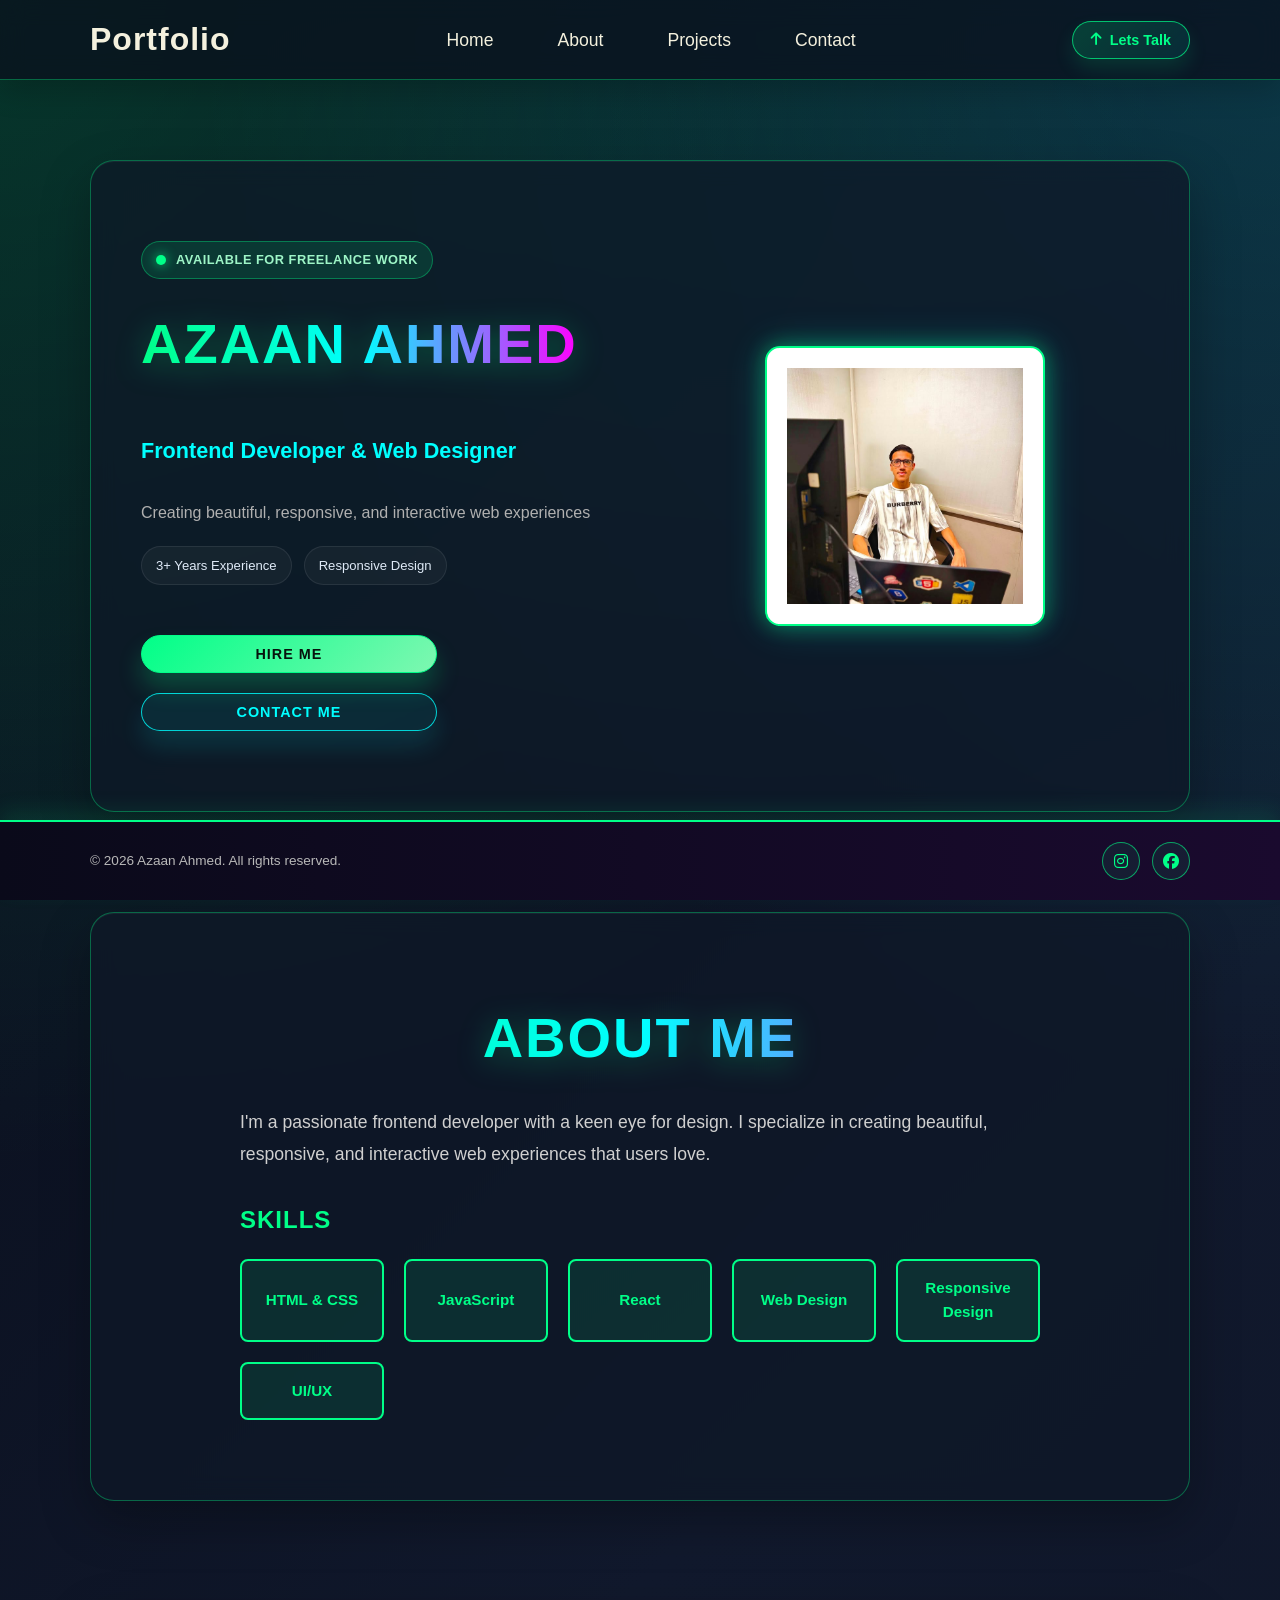
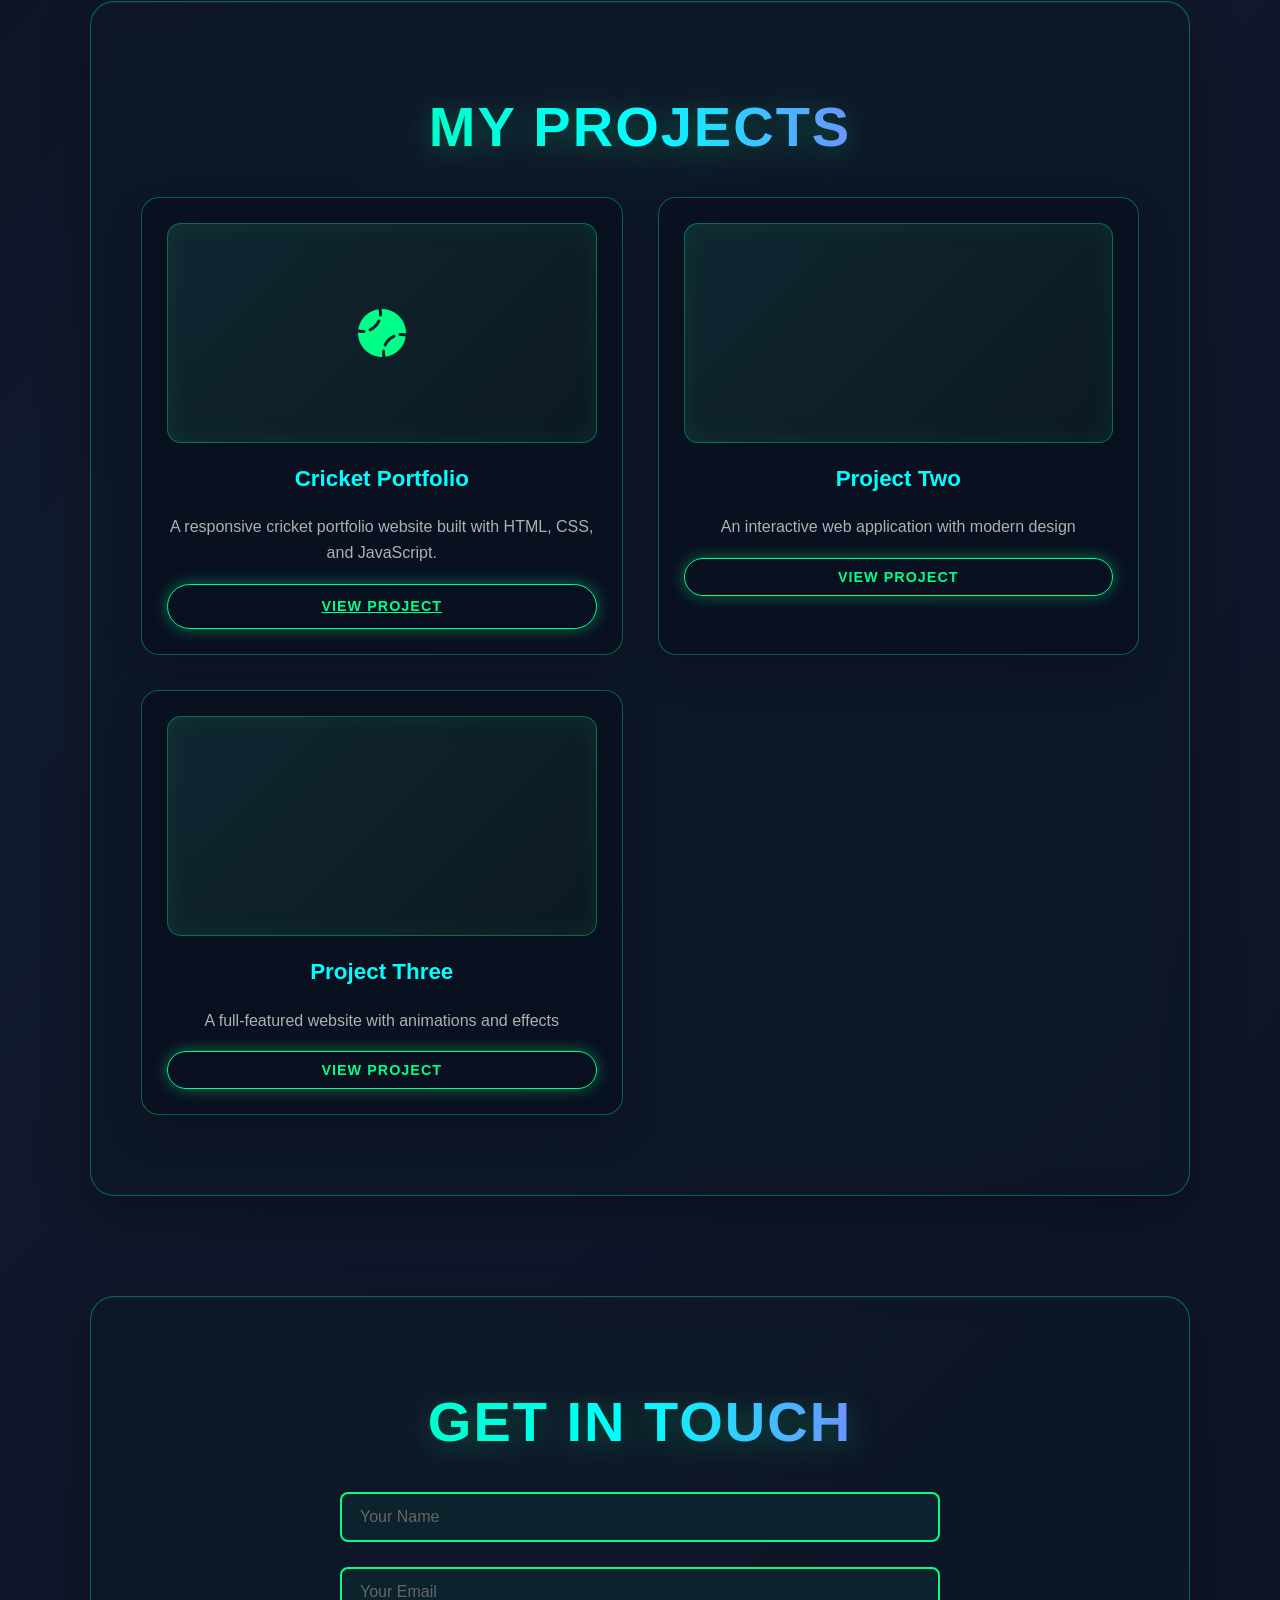
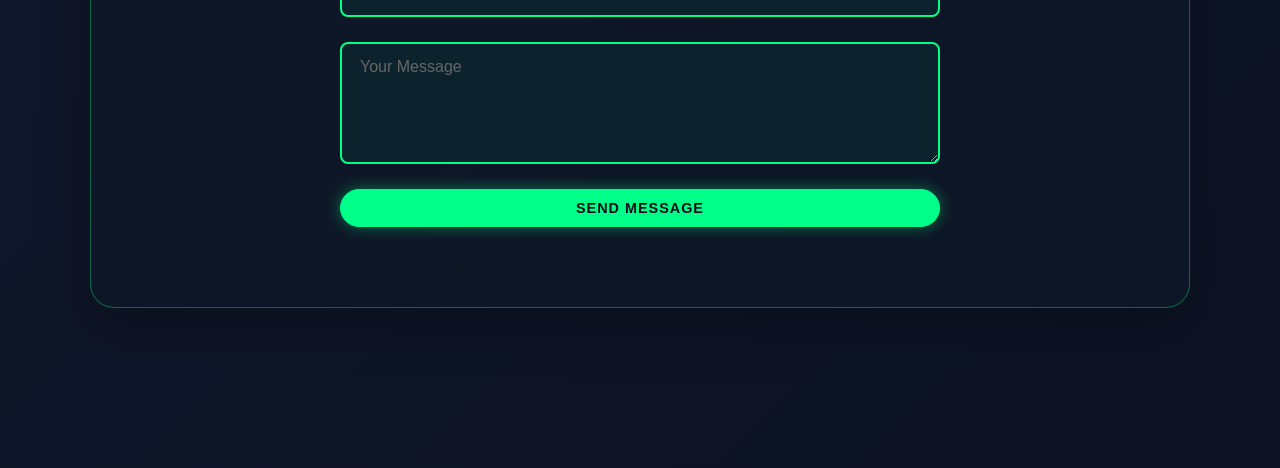
==== index.html @ ff5fb2d2 "first commit" ====
<!DOCTYPE html>
<html lang="en">

<head>
    <meta charset="UTF-8">
    <meta name="viewport" content="width=device-width, initial-scale=1.0">
    <title>Portfolio</title>
    <link rel="stylesheet" href="style.css">
    <link rel="stylesheet" href="https://cdnjs.cloudflare.com/ajax/libs/font-awesome/6.4.0/css/all.min.css">
</head>

<body>
    <!-- Navbar -->
    <nav class="navbar">
        <div class="nav-container">
            <div class="nav-logo">
                <a href="#home">Portfolio</a>
            </div>

            <!-- Hamburger Menu -->
            <div class="hamburger" id="hamburger">
                <span></span>
                <span></span>
                <span></span>
            </div>

            <!-- Navigation Menu -->
            <ul class="nav-menu" id="nav-menu">
                <li class="nav-item">
                    <a href="#home" class="nav-link">Home</a>
                </li>
                <li class="nav-item">
                    <a href="#about" class="nav-link">About</a>
                </li>
                <li class="nav-item">
                    <a href="#projects" class="nav-link">Projects</a>
                </li>
                <li class="nav-item">
                    <a href="#contact" class="nav-link">Contact</a>
                </li>
            </ul>

            <!-- Button -->
            <button class="nav-btn" id="nav-btn"><i class="fas fa-arrow-up"></i> Lets Talk</button>
        </div>
    </nav>

    <!-- Main Content -->
    <main>
        <section id="home">
            <div class="hero-container">
                <div class="hero-content">
                    <div class="hero-badge"><span class="dot"></span> Available for freelance work</div>
                    <h1>Azaan Ahmed</h1>
                    <p class="subtitle">Frontend Developer & Web Designer</p>
                    <p class="description">Creating beautiful, responsive, and interactive web experiences</p>
                    <div class="hero-meta">
                        <span>3+ Years Experience</span>
                        <span>Responsive Design</span>
                    </div>
                    <div class="action-buttons">
                        <button class="btn btn-hire">Hire Me</button>
                        <button class="btn btn-contact">Contact Me</button>
                    </div>
                </div>
                <div class="hero-image">
                    <img src="img.jpg" alt="Azaan Ahmed">
                </div>
            </div>
        </section>

        <!-- About Section -->
        <section id="about">
            <h1>About Me</h1>
            <div class="about-container">
                <div class="about-content">
                    <p class="about-text">I'm a passionate frontend developer with a keen eye for design. I specialize
                        in creating beautiful, responsive, and interactive web experiences that users love.</p>
                    <div class="skills">
                        <h3>Skills</h3>
                        <div class="skill-list">
                            <div class="skill-item">HTML & CSS</div>
                            <div class="skill-item">JavaScript</div>
                            <div class="skill-item">React</div>
                            <div class="skill-item">Web Design</div>
                            <div class="skill-item">Responsive Design</div>
                            <div class="skill-item">UI/UX</div>
                        </div>
                    </div>
                </div>
            </div>
        </section>

        <!-- Projects Section -->
        <section id="projects">
            <h1>My Projects</h1>
            <div class="projects-container">
                <div class="project-card">
                    <div class="project-image"><i class="fas fa-baseball-ball"></i></div>
                    <h3>Cricket Portfolio</h3>
                    <p>A responsive cricket portfolio website built with HTML, CSS, and JavaScript.</p>
                    <a class="btn btn-project" href="Cricket%20portfolio/index.html" target="_blank" rel="noopener">View Project</a>
                </div>
                <div class="project-card">
                    <div class="project-image"></div>
                    <h3>Project Two</h3>
                    <p>An interactive web application with modern design</p>
                    <button class="btn btn-project">View Project</button>
                </div>
                <div class="project-card">
                    <div class="project-image"></div>
                    <h3>Project Three</h3>
                    <p>A full-featured website with animations and effects</p>
                    <button class="btn btn-project">View Project</button>
                </div>
            </div>
        </section>

        <!-- Contact Section -->
        <section id="contact">
            <h1>Get In Touch</h1>
            <div class="contact-container">
                <form class="contact-form" action="https://formsubmit.co/ahmedazaan272@gmail.com" method="POST">
                    <input type="hidden" name="_subject" value="New message from your portfolio">
                    <input type="hidden" name="_template" value="table">
                    <input type="hidden" name="_captcha" value="true">
                    <div class="form-group">
                    <input type="text" name="name" placeholder="Your Name" required>
                    </div>
                    <div class="form-group">
                    <input type="email" name="email" placeholder="Your Email" required>
                    </div>
                    <div class="form-group">
                    <textarea name="message" placeholder="Your Message" rows="5" required></textarea>
                    </div>
                    <button type="submit" class="btn btn-submit">Send Message</button>
                </form>
            </div>
        </section>
    </main>

    <!-- Footer -->
    <footer class="footer">
        <div class="footer-container">
            <p class="footer-text">&copy; 2026 Azaan Ahmed. All rights reserved.</p>
            <div class="social-icons">
                <a href="https://www.instagram.com/itx_azaan_10/" target="_blank" class="social-icon" title="Instagram">
                    <i class="fab fa-instagram"></i>

                </a>
                <a href="http://facebook.com/azaan.ahmad.186590" target="_blank" class="social-icon" title="Facebook">
                    <i class="fab fa-facebook"></i>
                </a>
            </div>
        </div>
    </footer>

    <script src="script.js"></script>
</body>

</html>
---- style.css ----
/* ========================
   Reset & General Styles
   ======================== */
* {
    margin: 0;
    padding: 0;
    box-sizing: border-box;
}

body {
    font-family: 'Segoe UI', Tahoma, Geneva, Verdana, sans-serif;
    background:
        radial-gradient(circle at top left, rgba(0, 255, 136, 0.18), transparent 30%),
        radial-gradient(circle at top right, rgba(0, 255, 255, 0.16), transparent 28%),
        linear-gradient(135deg, #070b17 0%, #11192d 45%, #0d1324 100%);
    color: #fff;
    min-height: 100vh;
    overflow-x: hidden;
    line-height: 1.6;
}

img {
    max-width: 100%;
    display: block;
}

a {
    color: inherit;
}

/* ========================
   Navbar Styles
   ======================== */
.navbar {
    background: rgba(10, 14, 28, 0.72);
    backdrop-filter: blur(12px);
    -webkit-backdrop-filter: blur(12px);
    height: 80px;
    display: flex;
    justify-content: center;
    align-items: center;
    font-size: 1.1rem;
    position: sticky;
    top: 0;
    z-index: 999;
    box-shadow: 0 10px 30px rgba(0, 0, 0, 0.2);
    border-bottom: 1px solid rgba(0, 255, 136, 0.35);
}

.nav-container {
    display: flex;
    justify-content: space-between;
    align-items: center;
    width: 100%;
    max-width: 1200px;
    padding: 0 50px;
}

/* ========================
   Footer Styles
   ======================== */
.footer {
    background: linear-gradient(90deg, #0a0a1a 0%, #1a0a2e 100%);
    border-top: 2px solid #00ff88;
    padding: 20px 0;
    box-shadow: 0 -10px 20px rgba(0, 255, 136, 0.1);
    position: fixed;
    bottom: 0;
    width: 100%;
    left: 0;
    z-index: 100;
}

.footer-container {
    max-width: 1200px;
    margin: 0 auto;
    padding: 0 50px;
    display: flex;
    justify-content: space-between;
    align-items: center;
    flex-wrap: wrap;
    gap: 10px;
}

.footer-text {
    color: #b8b8b8;
    font-size: 0.85rem;
}

.social-icons {
    display: flex;
    gap: 12px;
}

.social-icon {
    display: flex;
    align-items: center;
    justify-content: center;
    width: 38px;
    height: 38px;
    background: rgba(0, 255, 136, 0.08);
    border: 1px solid rgba(0, 255, 136, 0.6);
    border-radius: 50%;
    color: #00ff88;
    text-decoration: none;
    font-size: 1rem;
    transition: all 0.3s ease;
}

.social-icon:hover {
    background: #00ff88;
    color: #0a0a1a;
    transform: translateY(-2px) scale(1.08);
    box-shadow: 0 0 18px rgba(0, 255, 136, 0.55);
}

.nav-logo {
    color: #f4f1de;
    cursor: pointer;
    text-decoration: none;
    font-size: 2rem;
    font-weight: bold;
}

.nav-logo a {
    color: #f4f1de;
    text-decoration: none;
    transition: color 0.3s ease;
    font-weight: 800;
    letter-spacing: 1px;
}

.nav-logo a:hover {
    color: #00ff88;
    text-shadow: 0 0 10px rgba(0, 255, 136, 0.8);
}

/* Navigation Menu */
.nav-menu {
    display: flex;
    list-style: none;
    text-align: center;
    gap: 2rem;
}

.nav-item {
    height: 80px;
    line-height: 80px;
}

.nav-link {
    color: #f4f1de;
    text-decoration: none;
    padding: 0.6rem 1rem;
    transition: all 0.25s ease;
    border-radius: 999px;
    font-weight: 500;
    position: relative;
}

.nav-link:hover {
    background: rgba(0, 255, 136, 0.08);
    color: #00ff88;
    transform: translateY(-2px);
    box-shadow: 0 0 15px rgba(0, 255, 136, 0.25);
}

/* ========================
   Hamburger Menu
   ======================== */
.hamburger {
    display: none;
    flex-direction: column;
    cursor: pointer;
    gap: 6px;
}

.hamburger span {
    width: 25px;
    height: 3px;
    background-color: #f4f1de;
    border-radius: 5px;
    transition: all 0.3s ease;
}

.hamburger.active span:nth-child(1) {
    transform: rotate(45deg) translate(10px, 10px);
}

.hamburger.active span:nth-child(2) {
    opacity: 0;
}

.hamburger.active span:nth-child(3) {
    transform: rotate(-45deg) translate(7px, -7px);
}

/* ========================
   Navbar Button
   ======================== */
.nav-btn {
    background: linear-gradient(135deg, rgba(0,255,136,0.18), rgba(0,255,255,0.08));
    color: #00ff88;
    border: 1px solid rgba(0, 255, 136, 0.7);
    padding: 10px 18px;
    border-radius: 999px;
    cursor: pointer;
    font-weight: 700;
    transition: all 0.3s ease;
    display: flex;
    align-items: center;
    gap: 8px;
    white-space: nowrap;
    font-size: 0.9rem;
    height: fit-content;
    box-shadow: 0 10px 20px rgba(0, 255, 136, 0.12);
}

.nav-btn:hover {
    background: rgba(0, 255, 136, 0.14);
    transform: translateY(-2px);
    box-shadow: 0 0 18px rgba(0, 255, 136, 0.35);
    text-shadow: 0 0 10px rgba(0, 255, 136, 0.8);
}

.nav-btn:active {
    transform: translateY(0);
}

/* ========================
   Responsive Design
   ======================== */

/* Tablet (768px and below) */
@media screen and (max-width: 768px) {
    .nav-container {
        padding: 0 30px;
        position: relative;
    }

    .nav-logo {
        font-size: 1.5rem;
    }

    .hamburger {
        display: flex;
        z-index: 2;
    }

    .nav-btn {
        display: none;
    }

    .nav-menu {
        display: flex;
        flex-direction: column;
        width: 100%;
        position: absolute;
        top: 80px;
        left: 0;
        opacity: 0;
        visibility: hidden;
        pointer-events: none;
        transform: translateY(-15px);
        transition: all 0.3s ease;
        background: linear-gradient(180deg, #0a0a1a 0%, #1a0a2e 100%);
        gap: 0;
        border-bottom: 2px solid #00ff88;
        z-index: 10;
    }

    .nav-menu.active {
        opacity: 1;
        visibility: visible;
        pointer-events: auto;
        transform: translateY(0);
        transition: all 0.3s ease;
    }

    .nav-item {
        width: 100%;
        height: auto;
        line-height: 1.2;
        border-bottom: 1px solid rgba(0, 255, 136, 0.3);
    }

    .nav-link {
        padding: 1rem 2rem;
        display: block;
        width: 100%;
        text-align: left;
    }

    .nav-link:hover {
        background-color: rgba(0, 255, 136, 0.15);
        color: #00ff88;
    }

    .footer {
        position: static;
    }

    .footer-container {
        padding: 0 20px;
        justify-content: center;
        text-align: center;
    }
}

@media screen and (max-width: 480px) {
    .navbar {
        height: 70px;
    }

    .nav-container {
        padding: 0 20px;
    }

    .nav-logo {
        font-size: 1.2rem;
    }

    .nav-logo a {
        font-size: 1.2rem;
    }

    .nav-menu {
        top: 70px;
    }

    .nav-item {
        height: auto;
        line-height: 1.2;
    }

    .nav-link {
        padding: 0.85rem 1.5rem;
        font-size: 0.95rem;
    }

    .hamburger span {
        width: 22px;
        height: 2.5px;
    }
}

/* ========================
   Main Content
   ======================== */
main {
    min-height: calc(100vh - 80px);
    padding: 60px 20px 140px 20px;
    text-align: center;
    display: flex;
    flex-direction: column;
    align-items: center;
    justify-content: flex-start;
    gap: 60px;
}

section {
    padding: 80px 50px;
    background: rgba(15, 24, 40, 0.72);
    border-radius: 24px;
    border: 1px solid rgba(0, 255, 136, 0.35);
    box-shadow: 0 20px 50px rgba(0, 0, 0, 0.28), inset 0 1px 0 rgba(255,255,255,0.05);
    max-width: 1100px;
    width: 100%;
    backdrop-filter: blur(12px);
    -webkit-backdrop-filter: blur(12px);
    animation: slideUp 0.8s ease-out;
    margin: 20px 0;
}

.hero-container {
    display: flex;
    align-items: center;
    gap: 60px;
    width: 100%;
}

.hero-image {
    flex: 1;
    display: flex;
    justify-content: center;
    align-items: center;
    min-height: 350px;
}

.hero-image img {
    width: 100%;
    max-width: 280px;
    height: 280px;
    border-radius: 15px;
    background-color: #FFFFFF;
    padding: 20px;
    box-shadow: 0 0 20px rgba(0, 255, 136, 0.4), 0 0 40px rgba(0, 255, 255, 0.2);
    object-fit: cover;
    border: 2px solid #00ff88;
}

@keyframes slideUp {
    from {
        opacity: 0;
        transform: translateY(30px);
    }
    to {
        opacity: 1;
        transform: translateY(0);
    }
}

@keyframes glow {
    0%, 100% {
        text-shadow: 0 0 10px #00ff88, 0 0 20px #00ff88;
    }
    50% {
        text-shadow: 0 0 20px #00ff88, 0 0 30px #00ffff, 0 0 40px #ff00ff;
    }
}

@keyframes shine {
    0% {
        background-position: -1000px 0;
    }
    100% {
        background-position: 1000px 0;
    }
}

section h1 {
    font-size: 3.5rem;
    background: linear-gradient(90deg, #00ff88 0%, #00ffff 50%, #ff00ff 100%);
    -webkit-background-clip: text;
    -webkit-text-fill-color: transparent;
    background-clip: text;
    margin-bottom: 25px;
    font-weight: 900;
    letter-spacing: 2px;
    animation: slideUp 0.8s ease-out;
    text-transform: uppercase;
    filter: drop-shadow(0 5px 15px rgba(0, 255, 136, 0.3));
    cursor: pointer;
    transition: all 0.3s ease;
    position: relative;
}

section h1:hover {
    transform: scale(1.1) translateY(-5px);
    animation: glow 2s ease-in-out infinite, shine 3s linear infinite;
    filter: drop-shadow(0 15px 35px rgba(0, 255, 136, 0.8));







}

.hero-content {
    display: flex;
    flex-direction: column;
    gap: 20px;
    flex: 1;
    text-align: left;
    align-items: flex-start;
}

.hero-badge {
    display: inline-flex;
    align-items: center;
    gap: 10px;
    padding: 8px 14px;
    border-radius: 999px;
    background: rgba(0, 255, 136, 0.12);
    border: 1px solid rgba(0, 255, 136, 0.35);
    color: #9ef5c7;
    font-size: 0.8rem;
    font-weight: 600;
    letter-spacing: 0.04em;
    text-transform: uppercase;
}

.dot {
    width: 10px;
    height: 10px;
    border-radius: 50%;
    background: #00ff88;
    box-shadow: 0 0 12px rgba(0, 255, 136, 0.9);
}

.subtitle {
    font-size: 1.35rem;
    color: #00ffff;
    font-weight: 600;
    margin: 0;
}

.description {
    font-size: 1rem;
    color: #b0b0b0;
    margin: 10px 0 0 0;
    line-height: 1.7;
    max-width: 560px;
}

.hero-meta {
    display: flex;
    flex-wrap: wrap;
    gap: 12px;
}

.hero-meta span {
    background: rgba(255, 255, 255, 0.04);
    border: 1px solid rgba(255, 255, 255, 0.08);
    border-radius: 999px;
    padding: 8px 14px;
    color: #dfeaf7;
    font-size: 0.82rem;
}

.action-buttons {
    display: flex;
    gap: 20px;
    margin-top: 30px;
    justify-content: flex-start;
    flex-wrap: wrap;
}

.btn {
    padding: 12px 28px;
    font-size: 0.95rem;
    font-weight: 700;
    border: 1px solid;
    border-radius: 999px;
    cursor: pointer;
    transition: all 0.3s ease;
    text-transform: uppercase;
    letter-spacing: 1px;
}

.btn-hire {
    background: linear-gradient(135deg, #00ff88, #7ef7b1);
    color: #07120d;
    border-color: #00ff88;
    box-shadow: 0 15px 25px rgba(0, 255, 136, 0.22);
}

.btn-hire:hover {
    background: transparent;
    color: #00ff88;
    box-shadow: 0 0 28px rgba(0, 255, 136, 0.8);
    transform: translateY(-3px);
}

.btn-contact {
    background: rgba(0, 255, 255, 0.08);
    color: #00ffff;
    border-color: rgba(0, 255, 255, 0.8);
    box-shadow: 0 15px 25px rgba(0, 255, 255, 0.12);
}

.btn-contact:hover {
    background: rgba(0, 255, 255, 0.12);
    color: #00ffff;
    box-shadow: 0 0 30px rgba(0, 255, 255, 0.45);
    transform: translateY(-3px);
}

.btn-project {
    background-color: transparent;
    color: #00ff88;
    border-color: #00ff88;
    box-shadow: 0 0 15px rgba(0, 255, 136, 0.4);
    padding: 8px 20px;
    font-size: 0.85rem;
}

.btn-project:hover {
    background-color: #00ff88;
    color: #0a0a1a;
    box-shadow: 0 0 30px rgba(0, 255, 136, 0.8);
    transform: translateY(-2px);
}

.btn-submit {
    background-color: #00ff88;
    color: #0a0a1a;
    border-color: #00ff88;
    box-shadow: 0 0 15px rgba(0, 255, 136, 0.4);
    width: 100%;
    padding: 12px 24px;
    font-size: 1rem;
}

.btn-submit:hover {
    background-color: transparent;
    color: #00ff88;
    box-shadow: 0 0 30px rgba(0, 255, 136, 0.8);
    transform: translateY(-3px);
}

/* ========================
   About Section
   ======================== */
.about-container {
    max-width: 800px;
    margin: 0 auto;
}

.about-content {
    text-align: left;
}

.about-text {
    font-size: 1.1rem;
    color: #d0d0d0;
    line-height: 1.8;
    margin-bottom: 30px;
}

.skills {
    margin-top: 30px;
}

.skills h3 {
    font-size: 1.5rem;
    color: #00ff88;
    margin-bottom: 20px;
    text-transform: uppercase;
    letter-spacing: 1px;
}

.skill-list {
    display: grid;
    grid-template-columns: repeat(auto-fit, minmax(140px, 1fr));
    gap: 20px;
}

.skill-item {
    background: rgba(0, 255, 136, 0.1);
    border: 2px solid #00ff88;
    padding: 15px 16px;
    border-radius: 8px;
    color: #00ff88;
    font-weight: 600;
    text-align: center;
    transition: all 0.3s ease;
    cursor: pointer;
    font-size: 0.95rem;
    min-height: 50px;
    display: flex;
    align-items: center;
    justify-content: center;
}

.skill-item:hover {
    background: #00ff88;
    color: #0a0a1a;
    transform: translateY(-5px);
    box-shadow: 0 0 20px rgba(0, 255, 136, 0.6);
}

/* ========================
   Projects Section
   ======================== */
.projects-container {
    display: grid;
    grid-template-columns: repeat(auto-fit, minmax(320px, 1fr));
    gap: 35px;
    max-width: 1200px;
    margin: 0 auto;
}

.project-card {
    background: rgba(8, 16, 31, 0.78);
    border: 1px solid rgba(0, 255, 136, 0.34);
    border-radius: 18px;
    padding: 25px;
    transition: all 0.3s ease;
    display: flex;
    flex-direction: column;
    gap: 18px;
    box-shadow: 0 18px 38px rgba(0, 0, 0, 0.18);
}

.project-card:hover {
    transform: translateY(-10px);
    box-shadow: 0 0 30px rgba(0, 255, 136, 0.3);
    border-color: rgba(0, 255, 136, 0.7);
    background: rgba(10, 23, 20, 0.85);
}

.project-image {
    width: 100%;
    height: 220px;
    background: linear-gradient(135deg, rgba(17, 41, 50, 0.95), rgba(12, 25, 35, 1));
    border-radius: 14px;
    border: 1px solid rgba(0, 255, 136, 0.35);
    display: flex;
    align-items: center;
    justify-content: center;
    color: #00ff88;
    font-size: 3rem;
    box-shadow: inset 0 0 25px rgba(0, 255, 136, 0.08);
}

.project-card h3 {
    font-size: 1.4rem;
    color: #00ffff;
    margin: 0;
}

.project-card p {
    color: #b0b0b0;
    line-height: 1.6;
    margin: 0;
}

/* ========================
   Contact Section
   ======================== */
.contact-container {
    max-width: 600px;
    margin: 0 auto;
}

.contact-form {
    display: flex;
    flex-direction: column;
    gap: 25px;
}

.form-group {
    display: flex;
    flex-direction: column;
}

.form-group input,
.form-group textarea {
    padding: 14px 18px;
    background: rgba(0, 255, 136, 0.05);
    border: 2px solid #00ff88;
    border-radius: 8px;
    color: #fff;
    font-family: inherit;
    font-size: 1rem;
    transition: all 0.3s ease;
}

.form-group input::placeholder,
.form-group textarea::placeholder {
    color: #666;
}

.form-group input:focus,
.form-group textarea:focus {
    outline: none;
    background: rgba(0, 255, 136, 0.1);
    box-shadow: 0 0 20px rgba(0, 255, 136, 0.4);
    border-color: #00ffff;
}

/* ========================
   Mobile Responsive
   ======================== */
@media screen and (max-width: 768px) {
    main {
        padding: 60px 15px 80px 15px;
        gap: 50px;
    }

    section {
        padding: 60px 30px;
        margin: 15px 0;
    }

    .hero-container {
        flex-direction: column;
        gap: 30px;
    }

    .hero-content {
        text-align: center;
        align-items: center;
    }

    .action-buttons {
        justify-content: center;
        flex-wrap: wrap;
    }

    section h1 {
        font-size: 2.5rem;
        letter-spacing: 1px;
    }

    .subtitle {
        font-size: 1.2rem;
    }

    .description {
        font-size: 0.95rem;
    }

    .skill-list {
        grid-template-columns: repeat(auto-fit, minmax(120px, 1fr));
        gap: 18px;
    }

    .projects-container {
        grid-template-columns: 1fr;
    }

    .hero-image img {
        max-width: 280px;
    }
}

@media screen and (max-width: 480px) {
    main {
        padding: 50px 12px 60px 12px;
        gap: 40px;
    }

    section {
        padding: 50px 20px;
        margin: 10px 0;
        border-radius: 15px;
    }

    section h1 {
        font-size: 2rem;
        margin-bottom: 20px;
        letter-spacing: 0.5px;
    }

    .subtitle {
        font-size: 1.1rem;
    }

    .description {
        font-size: 0.9rem;
    }

    .btn {
        padding: 10px 18px;
        font-size: 0.8rem;
    }

    .skill-list {
        grid-template-columns: repeat(2, 1fr);
        gap: 15px;
    }

    .project-image {
        height: 180px;
    }

    .hero-image img {
        max-width: 240px;
        height: 240px;
    }

    .about-text {
        font-size: 0.95rem;
    }

    .action-buttons {
        flex-direction: column;
        gap: 15px;
        width: 100%;
    }

    .action-buttons .btn {
        width: 100%;
    }
}

    .btn {
        padding: 10px 25px;
        font-size: 0.9rem;
        width: 100%;
    }
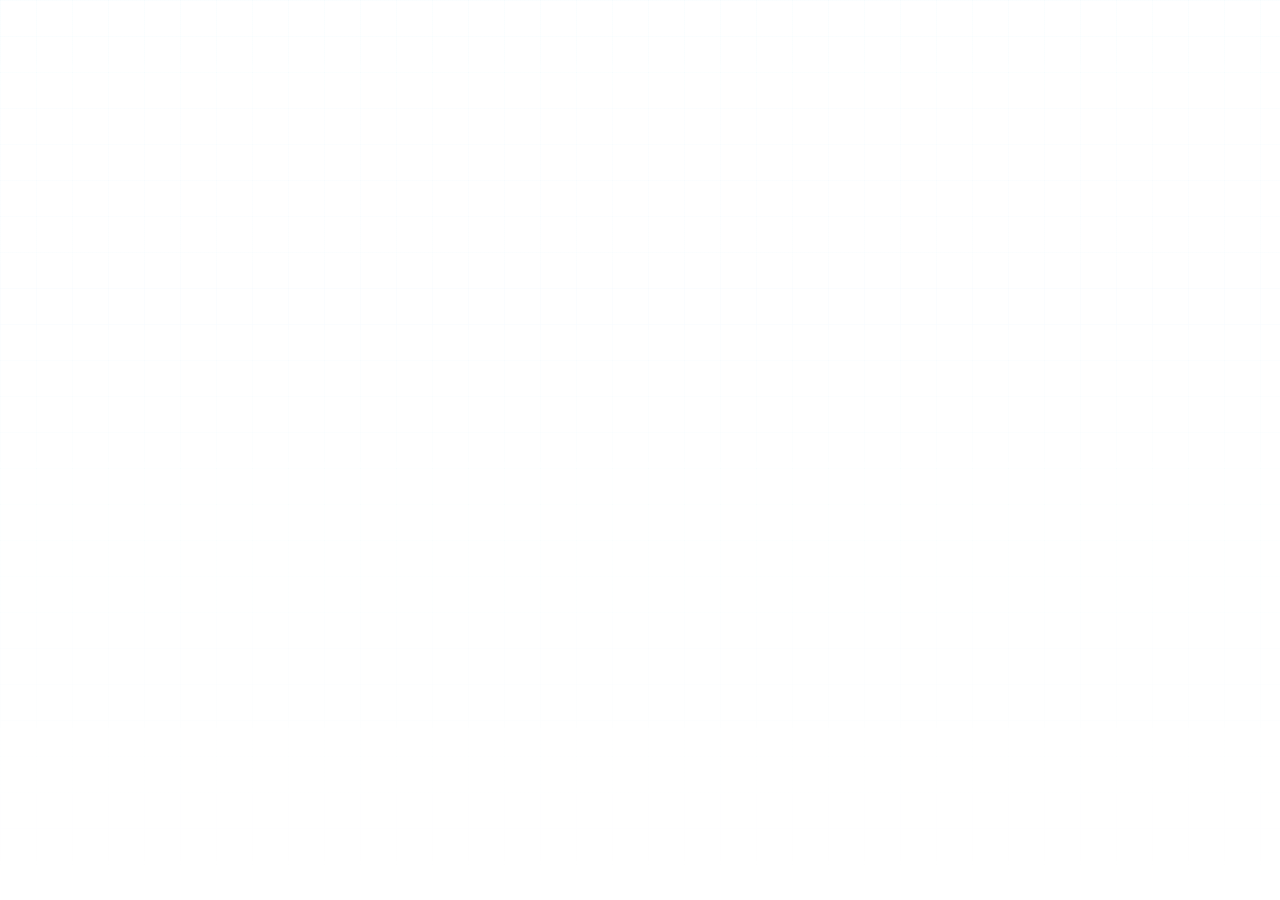
==== commit 2ae63d5c: "Updated portfolio wbsite" ====
--- a/index.html
+++ b/index.html
@@ -4,158 +4,22 @@
 <head>
     <meta charset="UTF-8">
     <meta name="viewport" content="width=device-width, initial-scale=1.0">
-    <title>Portfolio</title>
-    <link rel="stylesheet" href="style.css">
+    <meta name="description" content="Azaan Ahmed is a frontend developer and web designer creating modern, responsive, conversion-focused digital experiences.">
+    <meta name="theme-color" content="#0d1324">
+    <title>Azaan Ahmed | Portfolio</title>
+    <link rel="preconnect" href="https://fonts.googleapis.com">
+    <link rel="preconnect" href="https://fonts.gstatic.com" crossorigin>
+    <link href="https://fonts.googleapis.com/css2?family=Space+Grotesk:wght@400;500;600;700;800&display=swap" rel="stylesheet">
+    <link rel="stylesheet" href="style.css?v=2">
     <link rel="stylesheet" href="https://cdnjs.cloudflare.com/ajax/libs/font-awesome/6.4.0/css/all.min.css">
 </head>
 
 <body>
-    <!-- Navbar -->
-    <nav class="navbar">
-        <div class="nav-container">
-            <div class="nav-logo">
-                <a href="#home">Portfolio</a>
-            </div>
-
-            <!-- Hamburger Menu -->
-            <div class="hamburger" id="hamburger">
-                <span></span>
-                <span></span>
-                <span></span>
-            </div>
-
-            <!-- Navigation Menu -->
-            <ul class="nav-menu" id="nav-menu">
-                <li class="nav-item">
-                    <a href="#home" class="nav-link">Home</a>
-                </li>
-                <li class="nav-item">
-                    <a href="#about" class="nav-link">About</a>
-                </li>
-                <li class="nav-item">
-                    <a href="#projects" class="nav-link">Projects</a>
-                </li>
-                <li class="nav-item">
-                    <a href="#contact" class="nav-link">Contact</a>
-                </li>
-            </ul>
-
-            <!-- Button -->
-            <button class="nav-btn" id="nav-btn"><i class="fas fa-arrow-up"></i> Lets Talk</button>
-        </div>
-    </nav>
-
-    <!-- Main Content -->
-    <main>
-        <section id="home">
-            <div class="hero-container">
-                <div class="hero-content">
-                    <div class="hero-badge"><span class="dot"></span> Available for freelance work</div>
-                    <h1>Azaan Ahmed</h1>
-                    <p class="subtitle">Frontend Developer & Web Designer</p>
-                    <p class="description">Creating beautiful, responsive, and interactive web experiences</p>
-                    <div class="hero-meta">
-                        <span>3+ Years Experience</span>
-                        <span>Responsive Design</span>
-                    </div>
-                    <div class="action-buttons">
-                        <button class="btn btn-hire">Hire Me</button>
-                        <button class="btn btn-contact">Contact Me</button>
-                    </div>
-                </div>
-                <div class="hero-image">
-                    <img src="img.jpg" alt="Azaan Ahmed">
-                </div>
-            </div>
-        </section>
-
-        <!-- About Section -->
-        <section id="about">
-            <h1>About Me</h1>
-            <div class="about-container">
-                <div class="about-content">
-                    <p class="about-text">I'm a passionate frontend developer with a keen eye for design. I specialize
-                        in creating beautiful, responsive, and interactive web experiences that users love.</p>
-                    <div class="skills">
-                        <h3>Skills</h3>
-                        <div class="skill-list">
-                            <div class="skill-item">HTML & CSS</div>
-                            <div class="skill-item">JavaScript</div>
-                            <div class="skill-item">React</div>
-                            <div class="skill-item">Web Design</div>
-                            <div class="skill-item">Responsive Design</div>
-                            <div class="skill-item">UI/UX</div>
-                        </div>
-                    </div>
-                </div>
-            </div>
-        </section>
-
-        <!-- Projects Section -->
-        <section id="projects">
-            <h1>My Projects</h1>
-            <div class="projects-container">
-                <div class="project-card">
-                    <div class="project-image"><i class="fas fa-baseball-ball"></i></div>
-                    <h3>Cricket Portfolio</h3>
-                    <p>A responsive cricket portfolio website built with HTML, CSS, and JavaScript.</p>
-                    <a class="btn btn-project" href="Cricket%20portfolio/index.html" target="_blank" rel="noopener">View Project</a>
-                </div>
-                <div class="project-card">
-                    <div class="project-image"></div>
-                    <h3>Project Two</h3>
-                    <p>An interactive web application with modern design</p>
-                    <button class="btn btn-project">View Project</button>
-                </div>
-                <div class="project-card">
-                    <div class="project-image"></div>
-                    <h3>Project Three</h3>
-                    <p>A full-featured website with animations and effects</p>
-                    <button class="btn btn-project">View Project</button>
-                </div>
-            </div>
-        </section>
-
-        <!-- Contact Section -->
-        <section id="contact">
-            <h1>Get In Touch</h1>
-            <div class="contact-container">
-                <form class="contact-form" action="https://formsubmit.co/ahmedazaan272@gmail.com" method="POST">
-                    <input type="hidden" name="_subject" value="New message from your portfolio">
-                    <input type="hidden" name="_template" value="table">
-                    <input type="hidden" name="_captcha" value="true">
-                    <div class="form-group">
-                    <input type="text" name="name" placeholder="Your Name" required>
-                    </div>
-                    <div class="form-group">
-                    <input type="email" name="email" placeholder="Your Email" required>
-                    </div>
-                    <div class="form-group">
-                    <textarea name="message" placeholder="Your Message" rows="5" required></textarea>
-                    </div>
-                    <button type="submit" class="btn btn-submit">Send Message</button>
-                </form>
-            </div>
-        </section>
-    </main>
-
-    <!-- Footer -->
-    <footer class="footer">
-        <div class="footer-container">
-            <p class="footer-text">&copy; 2026 Azaan Ahmed. All rights reserved.</p>
-            <div class="social-icons">
-                <a href="https://www.instagram.com/itx_azaan_10/" target="_blank" class="social-icon" title="Instagram">
-                    <i class="fab fa-instagram"></i>
-
-                </a>
-                <a href="http://facebook.com/azaan.ahmad.186590" target="_blank" class="social-icon" title="Facebook">
-                    <i class="fab fa-facebook"></i>
-                </a>
-            </div>
-        </div>
-    </footer>
-
-    <script src="script.js"></script>
+    <div id="root"></div>
+    <script crossorigin src="https://unpkg.com/react@18/umd/react.development.js"></script>
+    <script crossorigin src="https://unpkg.com/react-dom@18/umd/react-dom.development.js"></script>
+    <script src="https://unpkg.com/@babel/standalone/babel.min.js"></script>
+    <script type="text/babel" data-presets="react" src="script.js"></script>
 </body>
 
 </html>
--- a/style.css
+++ b/style.css
@@ -1,22 +1,47 @@
-/* ========================
-   Reset & General Styles
-   ======================== */
+:root {
+    --bg-main: #0F172A;
+    --bg-soft: #111c2d;
+    --bg-card: rgba(15, 23, 42, 0.8);
+    --border: rgba(56, 189, 248, 0.28);
+    --text: #F8FAFC;
+    --muted: #94A3B8;
+    --primary: #38BDF8;
+    --secondary: #38BDF8;
+    --accent: #38BDF8;
+    --shadow: rgba(15, 23, 42, 0.32);
+}
+
 * {
     margin: 0;
     padding: 0;
     box-sizing: border-box;
 }
 
+html {
+    scroll-behavior: smooth;
+}
+
 body {
-    font-family: 'Segoe UI', Tahoma, Geneva, Verdana, sans-serif;
+    margin: 0;
+    font-family: 'Space Grotesk', 'Segoe UI', sans-serif;
     background:
-        radial-gradient(circle at top left, rgba(0, 255, 136, 0.18), transparent 30%),
-        radial-gradient(circle at top right, rgba(0, 255, 255, 0.16), transparent 28%),
-        linear-gradient(135deg, #070b17 0%, #11192d 45%, #0d1324 100%);
-    color: #fff;
-    min-height: 100vh;
+        radial-gradient(circle at top left, rgba(56, 189, 248, 0.12), transparent 24%),
+        radial-gradient(circle at top right, rgba(56, 189, 248, 0.08), transparent 22%),
+        linear-gradient(135deg, #0F172A 0%, #111c2d 40%, #0d1727 100%);
+    color: var(--text);
+    line-height: 1.6;
     overflow-x: hidden;
-    line-height: 1.6;
+}
+
+body::before {
+    content: '';
+    position: fixed;
+    inset: 0;
+    background-image: linear-gradient(rgba(56, 189, 248, 0.03) 1px, transparent 1px), linear-gradient(90deg, rgba(56, 189, 248, 0.03) 1px, transparent 1px);
+    background-size: 36px 36px;
+    pointer-events: none;
+    mask-image: linear-gradient(to bottom, rgba(0,0,0,1), rgba(0,0,0,0.15));
+    opacity: 0.7;
 }
 
 img {
@@ -26,863 +51,802 @@
 
 a {
     color: inherit;
-}
-
-/* ========================
-   Navbar Styles
-   ======================== */
+    text-decoration: none;
+}
+
+button,
+input,
+textarea {
+    font: inherit;
+}
+
 .navbar {
-    background: rgba(10, 14, 28, 0.72);
-    backdrop-filter: blur(12px);
-    -webkit-backdrop-filter: blur(12px);
-    height: 80px;
-    display: flex;
-    justify-content: center;
-    align-items: center;
-    font-size: 1.1rem;
     position: sticky;
     top: 0;
-    z-index: 999;
-    box-shadow: 0 10px 30px rgba(0, 0, 0, 0.2);
-    border-bottom: 1px solid rgba(0, 255, 136, 0.35);
+    z-index: 1000;
+    backdrop-filter: blur(18px);
+    background: rgba(15, 23, 42, 0.72);
+    border-bottom: 1px solid rgba(56, 189, 248, 0.18);
 }
 
 .nav-container {
+    max-width: 1180px;
+    margin: 0 auto;
+    padding: 18px 24px;
     display: flex;
     justify-content: space-between;
     align-items: center;
-    width: 100%;
-    max-width: 1200px;
-    padding: 0 50px;
-}
-
-/* ========================
-   Footer Styles
-   ======================== */
-.footer {
-    background: linear-gradient(90deg, #0a0a1a 0%, #1a0a2e 100%);
-    border-top: 2px solid #00ff88;
-    padding: 20px 0;
-    box-shadow: 0 -10px 20px rgba(0, 255, 136, 0.1);
-    position: fixed;
-    bottom: 0;
-    width: 100%;
-    left: 0;
-    z-index: 100;
-}
-
-.footer-container {
-    max-width: 1200px;
-    margin: 0 auto;
-    padding: 0 50px;
-    display: flex;
-    justify-content: space-between;
+    gap: 18px;
+}
+
+.nav-logo {
+    font-size: 1.8rem;
+    font-weight: 800;
+    letter-spacing: 0.08em;
+}
+
+.nav-logo a {
+    color: var(--text);
+    transition: color 0.25s ease;
+}
+
+.nav-logo a:hover {
+    color: var(--primary);
+}
+
+.nav-menu {
+    display: flex;
     align-items: center;
-    flex-wrap: wrap;
-    gap: 10px;
-}
-
-.footer-text {
-    color: #b8b8b8;
-    font-size: 0.85rem;
-}
-
-.social-icons {
-    display: flex;
-    gap: 12px;
-}
-
-.social-icon {
-    display: flex;
-    align-items: center;
-    justify-content: center;
-    width: 38px;
-    height: 38px;
-    background: rgba(0, 255, 136, 0.08);
-    border: 1px solid rgba(0, 255, 136, 0.6);
-    border-radius: 50%;
-    color: #00ff88;
-    text-decoration: none;
-    font-size: 1rem;
-    transition: all 0.3s ease;
-}
-
-.social-icon:hover {
-    background: #00ff88;
-    color: #0a0a1a;
-    transform: translateY(-2px) scale(1.08);
-    box-shadow: 0 0 18px rgba(0, 255, 136, 0.55);
-}
-
-.nav-logo {
-    color: #f4f1de;
+    list-style: none;
+    gap: 26px;
+}
+
+.nav-link {
+    color: var(--muted);
+    font-size: 0.96rem;
+    font-weight: 600;
+    transition: color 0.25s ease;
+}
+
+.nav-link:hover {
+    color: var(--primary);
+}
+
+.nav-btn,
+.btn {
+    border: 1px solid transparent;
+    border-radius: 999px;
     cursor: pointer;
-    text-decoration: none;
-    font-size: 2rem;
-    font-weight: bold;
-}
-
-.nav-logo a {
-    color: #f4f1de;
-    text-decoration: none;
-    transition: color 0.3s ease;
-    font-weight: 800;
-    letter-spacing: 1px;
-}
-
-.nav-logo a:hover {
-    color: #00ff88;
-    text-shadow: 0 0 10px rgba(0, 255, 136, 0.8);
-}
-
-/* Navigation Menu */
-.nav-menu {
-    display: flex;
-    list-style: none;
-    text-align: center;
-    gap: 2rem;
-}
-
-.nav-item {
-    height: 80px;
-    line-height: 80px;
-}
-
-.nav-link {
-    color: #f4f1de;
-    text-decoration: none;
-    padding: 0.6rem 1rem;
-    transition: all 0.25s ease;
-    border-radius: 999px;
-    font-weight: 500;
-    position: relative;
-}
-
-.nav-link:hover {
-    background: rgba(0, 255, 136, 0.08);
-    color: #00ff88;
+    transition: 0.25s ease;
+    font-weight: 700;
+}
+
+.nav-btn {
+    padding: 12px 22px;
+    color: var(--primary);
+    border-color: rgba(56, 189, 248, 0.35);
+    background: rgba(56, 189, 248, 0.08);
+}
+
+.nav-btn:hover,
+.btn:hover {
     transform: translateY(-2px);
-    box-shadow: 0 0 15px rgba(0, 255, 136, 0.25);
-}
-
-/* ========================
-   Hamburger Menu
-   ======================== */
+    box-shadow: 0 10px 25px rgba(56, 189, 248, 0.16);
+}
+
 .hamburger {
     display: none;
+    background: transparent;
+    border: 0;
+    width: 42px;
+    height: 42px;
+    cursor: pointer;
     flex-direction: column;
-    cursor: pointer;
+    justify-content: center;
     gap: 6px;
 }
 
 .hamburger span {
-    width: 25px;
-    height: 3px;
-    background-color: #f4f1de;
-    border-radius: 5px;
-    transition: all 0.3s ease;
-}
-
-.hamburger.active span:nth-child(1) {
-    transform: rotate(45deg) translate(10px, 10px);
-}
-
-.hamburger.active span:nth-child(2) {
-    opacity: 0;
-}
-
-.hamburger.active span:nth-child(3) {
-    transform: rotate(-45deg) translate(7px, -7px);
-}
-
-/* ========================
-   Navbar Button
-   ======================== */
-.nav-btn {
-    background: linear-gradient(135deg, rgba(0,255,136,0.18), rgba(0,255,255,0.08));
-    color: #00ff88;
-    border: 1px solid rgba(0, 255, 136, 0.7);
-    padding: 10px 18px;
+    display: block;
+    width: 24px;
+    height: 2px;
+    background: var(--text);
     border-radius: 999px;
-    cursor: pointer;
-    font-weight: 700;
-    transition: all 0.3s ease;
-    display: flex;
+    transition: 0.3s ease;
+}
+
+.hamburger.active span:nth-child(1) { transform: rotate(45deg) translate(6px, 6px); }
+.hamburger.active span:nth-child(2) { opacity: 0; }
+.hamburger.active span:nth-child(3) { transform: rotate(-45deg) translate(5px, -5px); }
+
+main {
+    max-width: 1180px;
+    margin: 0 auto;
+    padding: 18px 24px 60px;
+}
+
+.content-section,
+.hero-section {
+    position: relative;
+    width: 100%;
+    margin-top: 36px;
+    padding: 52px 28px;
+    border-radius: 26px;
+    border: 1px solid var(--border);
+    background: rgba(12, 17, 28, 0.72);
+    box-shadow: 0 24px 60px rgba(0, 0, 0, 0.22);
+}
+
+.hero-section {
+    padding-top: 40px;
+    overflow: hidden;
+}
+
+.hero-section::after {
+    content: 'AA';
+    position: absolute;
+    right: 4%;
+    bottom: -10%;
+    font-size: clamp(7rem, 18vw, 14rem);
+    font-weight: 800;
+    color: rgba(56, 189, 248, 0.06);
+    line-height: 1;
+    pointer-events: none;
+}
+
+.hero-container {
+    position: relative;
+    z-index: 1;
+    display: grid;
+    grid-template-columns: 1.2fr 0.8fr;
+    gap: 28px;
     align-items: center;
-    gap: 8px;
-    white-space: nowrap;
-    font-size: 0.9rem;
-    height: fit-content;
-    box-shadow: 0 10px 20px rgba(0, 255, 136, 0.12);
-}
-
-.nav-btn:hover {
-    background: rgba(0, 255, 136, 0.14);
-    transform: translateY(-2px);
-    box-shadow: 0 0 18px rgba(0, 255, 136, 0.35);
-    text-shadow: 0 0 10px rgba(0, 255, 136, 0.8);
-}
-
-.nav-btn:active {
-    transform: translateY(0);
-}
-
-/* ========================
-   Responsive Design
-   ======================== */
-
-/* Tablet (768px and below) */
-@media screen and (max-width: 768px) {
-    .nav-container {
-        padding: 0 30px;
-        position: relative;
-    }
-
-    .nav-logo {
-        font-size: 1.5rem;
-    }
-
-    .hamburger {
-        display: flex;
-        z-index: 2;
-    }
-
-    .nav-btn {
-        display: none;
-    }
-
-    .nav-menu {
-        display: flex;
-        flex-direction: column;
-        width: 100%;
-        position: absolute;
-        top: 80px;
-        left: 0;
-        opacity: 0;
-        visibility: hidden;
-        pointer-events: none;
-        transform: translateY(-15px);
-        transition: all 0.3s ease;
-        background: linear-gradient(180deg, #0a0a1a 0%, #1a0a2e 100%);
-        gap: 0;
-        border-bottom: 2px solid #00ff88;
-        z-index: 10;
-    }
-
-    .nav-menu.active {
-        opacity: 1;
-        visibility: visible;
-        pointer-events: auto;
-        transform: translateY(0);
-        transition: all 0.3s ease;
-    }
-
-    .nav-item {
-        width: 100%;
-        height: auto;
-        line-height: 1.2;
-        border-bottom: 1px solid rgba(0, 255, 136, 0.3);
-    }
-
-    .nav-link {
-        padding: 1rem 2rem;
-        display: block;
-        width: 100%;
-        text-align: left;
-    }
-
-    .nav-link:hover {
-        background-color: rgba(0, 255, 136, 0.15);
-        color: #00ff88;
-    }
-
-    .footer {
-        position: static;
-    }
-
-    .footer-container {
-        padding: 0 20px;
-        justify-content: center;
-        text-align: center;
-    }
-}
-
-@media screen and (max-width: 480px) {
-    .navbar {
-        height: 70px;
-    }
-
-    .nav-container {
-        padding: 0 20px;
-    }
-
-    .nav-logo {
-        font-size: 1.2rem;
-    }
-
-    .nav-logo a {
-        font-size: 1.2rem;
-    }
-
-    .nav-menu {
-        top: 70px;
-    }
-
-    .nav-item {
-        height: auto;
-        line-height: 1.2;
-    }
-
-    .nav-link {
-        padding: 0.85rem 1.5rem;
-        font-size: 0.95rem;
-    }
-
-    .hamburger span {
-        width: 22px;
-        height: 2.5px;
-    }
-}
-
-/* ========================
-   Main Content
-   ======================== */
-main {
-    min-height: calc(100vh - 80px);
-    padding: 60px 20px 140px 20px;
-    text-align: center;
-    display: flex;
-    flex-direction: column;
-    align-items: center;
-    justify-content: flex-start;
-    gap: 60px;
-}
-
-section {
-    padding: 80px 50px;
-    background: rgba(15, 24, 40, 0.72);
-    border-radius: 24px;
-    border: 1px solid rgba(0, 255, 136, 0.35);
-    box-shadow: 0 20px 50px rgba(0, 0, 0, 0.28), inset 0 1px 0 rgba(255,255,255,0.05);
-    max-width: 1100px;
-    width: 100%;
-    backdrop-filter: blur(12px);
-    -webkit-backdrop-filter: blur(12px);
-    animation: slideUp 0.8s ease-out;
-    margin: 20px 0;
-}
-
-.hero-container {
-    display: flex;
-    align-items: center;
-    gap: 60px;
-    width: 100%;
-}
-
-.hero-image {
-    flex: 1;
-    display: flex;
-    justify-content: center;
-    align-items: center;
-    min-height: 350px;
-}
-
-.hero-image img {
-    width: 100%;
-    max-width: 280px;
-    height: 280px;
-    border-radius: 15px;
-    background-color: #FFFFFF;
-    padding: 20px;
-    box-shadow: 0 0 20px rgba(0, 255, 136, 0.4), 0 0 40px rgba(0, 255, 255, 0.2);
-    object-fit: cover;
-    border: 2px solid #00ff88;
-}
-
-@keyframes slideUp {
-    from {
-        opacity: 0;
-        transform: translateY(30px);
-    }
-    to {
-        opacity: 1;
-        transform: translateY(0);
-    }
-}
-
-@keyframes glow {
-    0%, 100% {
-        text-shadow: 0 0 10px #00ff88, 0 0 20px #00ff88;
-    }
-    50% {
-        text-shadow: 0 0 20px #00ff88, 0 0 30px #00ffff, 0 0 40px #ff00ff;
-    }
-}
-
-@keyframes shine {
-    0% {
-        background-position: -1000px 0;
-    }
-    100% {
-        background-position: 1000px 0;
-    }
-}
-
-section h1 {
-    font-size: 3.5rem;
-    background: linear-gradient(90deg, #00ff88 0%, #00ffff 50%, #ff00ff 100%);
-    -webkit-background-clip: text;
-    -webkit-text-fill-color: transparent;
-    background-clip: text;
-    margin-bottom: 25px;
-    font-weight: 900;
-    letter-spacing: 2px;
-    animation: slideUp 0.8s ease-out;
-    text-transform: uppercase;
-    filter: drop-shadow(0 5px 15px rgba(0, 255, 136, 0.3));
-    cursor: pointer;
-    transition: all 0.3s ease;
-    position: relative;
-}
-
-section h1:hover {
-    transform: scale(1.1) translateY(-5px);
-    animation: glow 2s ease-in-out infinite, shine 3s linear infinite;
-    filter: drop-shadow(0 15px 35px rgba(0, 255, 136, 0.8));
-
-
-
-
-
-
-
 }
 
 .hero-content {
     display: flex;
     flex-direction: column;
     gap: 20px;
-    flex: 1;
-    text-align: left;
     align-items: flex-start;
 }
 
-.hero-badge {
+.eyebrow,
+.section-kicker {
     display: inline-flex;
     align-items: center;
     gap: 10px;
+    padding: 9px 14px;
+    border: 1px solid rgba(126, 247, 177, 0.35);
+    border-radius: 999px;
+    background: rgba(126, 247, 177, 0.08);
+    letter-spacing: 0.08em;
+    text-transform: uppercase;
+    font-size: 0.72rem;
+    font-weight: 700;
+    color: var(--primary);
+}
+
+.hero-content h1 {
+    font-size: clamp(2.7rem, 4.5vw, 5rem);
+    line-height: 1.05;
+    letter-spacing: -0.05em;
+    font-weight: 800;
+}
+
+.subtitle {
+    font-size: clamp(1.1rem, 2vw, 1.7rem);
+    color: var(--secondary);
+    font-weight: 700;
+}
+
+.description {
+    max-width: 640px;
+    color: var(--muted);
+    font-size: 1.04rem;
+}
+
+.hero-meta {
+    display: flex;
+    flex-wrap: wrap;
+    gap: 10px;
+}
+
+.hero-meta span {
     padding: 8px 14px;
     border-radius: 999px;
-    background: rgba(0, 255, 136, 0.12);
-    border: 1px solid rgba(0, 255, 136, 0.35);
-    color: #9ef5c7;
-    font-size: 0.8rem;
+    border: 1px solid rgba(255, 255, 255, 0.08);
+    background: rgba(255,255,255,0.02);
+    color: var(--text);
+    font-size: 0.82rem;
+}
+
+.action-buttons {
+    display: flex;
+    flex-wrap: wrap;
+    gap: 16px;
+    margin-top: 8px;
+}
+
+.btn {
+    padding: 14px 24px;
+    font-size: 0.82rem;
+    text-transform: uppercase;
+    letter-spacing: 0.08em;
+}
+
+.btn-hire {
+    background: linear-gradient(135deg, var(--primary), #5cc7ff);
+    color: #0F172A;
+}
+
+.btn-contact {
+    border-color: rgba(56, 189, 248, 0.28);
+    background: rgba(56, 189, 248, 0.06);
+    color: var(--primary);
+}
+
+.hero-visual {
+    position: relative;
+    display: flex;
+    justify-content: center;
+    align-items: center;
+    min-height: 430px;
+    isolation: isolate;
+}
+
+.hero-visual::before {
+    content: '';
+    position: absolute;
+    width: 220px;
+    height: 220px;
+    border-radius: 50%;
+    background: radial-gradient(circle, rgba(126, 247, 177, 0.18), rgba(126, 247, 177, 0));
+    filter: blur(14px);
+    z-index: -1;
+    right: 40px;
+    top: 30px;
+}
+
+.profile-card {
+    position: relative;
+    width: min(100%, 340px);
+    height: 390px;
+    padding: 10px;
+    border-radius: 20px;
+    background: linear-gradient(135deg, rgba(15, 24, 40, 0.9), rgba(20, 35, 48, 0.82));
+    box-shadow: 0 20px 50px rgba(8, 15, 30, 0.5);
+    border: 1px solid rgba(126, 247, 177, 0.3);
+    overflow: hidden;
+}
+
+.profile-card::before {
+    content: '';
+    position: absolute;
+    inset: 10px;
+    border: 1px solid rgba(255,255,255,0.08);
+    border-radius: 12px;
+    pointer-events: none;
+}
+
+.profile-card img {
+    width: 100%;
+    height: 100%;
+    object-fit: cover;
+    object-position: center top;
+    border-radius: 12px;
+    display: block;
+}
+
+.glass-card {
+    backdrop-filter: blur(18px);
+}
+
+.floating-card {
+    display: none;
+}
+
+.card-label {
+    font-size: 0.7rem;
+    color: var(--muted);
+    text-transform: uppercase;
+    letter-spacing: 0.08em;
+}
+
+.floating-card strong {
+    font-size: 1.1rem;
+    color: var(--text);
+}
+
+.stats-grid {
+    position: relative;
+    z-index: 1;
+    display: grid;
+    grid-template-columns: repeat(4, minmax(0, 1fr));
+    gap: 18px;
+    margin-top: 32px;
+}
+
+.stat-card {
+    padding: 20px 18px;
+    border-radius: 18px;
+    border: 1px solid rgba(255,255,255,0.08);
+    background: rgba(12, 17, 28, 0.7);
+    text-align: center;
+}
+
+.stat-card strong {
+    display: block;
+    font-size: clamp(1.5rem, 2vw, 2rem);
+    color: var(--primary);
+    margin-bottom: 8px;
+}
+
+.stat-card span {
+    color: var(--muted);
+    font-size: 0.9rem;
+}
+
+.section-heading {
+    margin-bottom: 26px;
+}
+
+.section-heading h2 {
+    max-width: 620px;
+    margin-top: 14px;
+    font-size: clamp(2rem, 3vw, 3rem);
+    line-height: 1.1;
+    letter-spacing: -0.04em;
+}
+
+.about-wrap {
+    display: grid;
+    grid-template-columns: 1.1fr 0.9fr;
+    gap: 20px;
+    align-items: stretch;
+}
+
+.about-copy {
+    display: flex;
+    flex-direction: column;
+    gap: 20px;
+    color: var(--muted);
+    font-size: 1.04rem;
+}
+
+.about-points {
+    display: grid;
+    gap: 14px;
+    padding: 22px;
+    border-radius: 22px;
+    border: 1px solid rgba(255,255,255,0.08);
+    background: rgba(12,20,35,0.75);
+}
+
+.about-points div {
+    display: flex;
+    align-items: center;
+    gap: 16px;
+    padding: 16px 18px;
+    border-radius: 16px;
+    background: rgba(126, 247, 177, 0.05);
+    border: 1px solid rgba(126, 247, 177, 0.12);
+}
+
+.about-points strong {
+    color: var(--primary);
+    font-size: 1.2rem;
+}
+
+.about-points span {
+    color: var(--text);
     font-weight: 600;
-    letter-spacing: 0.04em;
+}
+
+.services-grid,
+.skills-grid,
+.projects-grid,
+.testimonial-grid {
+    display: grid;
+    gap: 20px;
+}
+
+.services-grid {
+    grid-template-columns: repeat(4, minmax(0, 1fr));
+}
+
+.service-card,
+.skill-group,
+.project-card,
+.testimonial-card,
+.timeline-item,
+.contact-shell {
+    background: rgba(14, 20, 34, 0.75);
+    border: 1px solid rgba(255,255,255,0.08);
+    border-radius: 22px;
+    padding: 22px;
+}
+
+.service-card {
+    display: flex;
+    flex-direction: column;
+    gap: 16px;
+    min-height: 240px;
+}
+
+.icon-wrap {
+    width: 52px;
+    height: 52px;
+    display: grid;
+    place-items: center;
+    border-radius: 14px;
+    background: rgba(126, 247, 177, 0.12);
+    border: 1px solid rgba(126, 247, 177, 0.25);
+    color: var(--primary);
+    font-size: 1.2rem;
+}
+
+.service-card h3,
+.skill-group h3,
+.project-body h3,
+.timeline-item h3 {
+    font-size: 1.3rem;
+}
+
+.service-card p,
+.project-body p,
+.timeline-item p,
+.testimonial-card p,
+.contact-copy p {
+    color: var(--muted);
+}
+
+.skills-grid {
+    grid-template-columns: repeat(3, minmax(0, 1fr));
+}
+
+.skill-group {
+    display: flex;
+    flex-direction: column;
+    gap: 16px;
+}
+
+.skill-list {
+    display: flex;
+    flex-wrap: wrap;
+    gap: 10px;
+}
+
+.skill-tag {
+    padding: 8px 12px;
+    border-radius: 999px;
+    background: rgba(110, 231, 255, 0.08);
+    border: 1px solid rgba(110, 231, 255, 0.2);
+    color: var(--secondary);
+    font-size: 0.82rem;
+    font-weight: 600;
+}
+
+.timeline {
+    display: grid;
+    gap: 18px;
+}
+
+.timeline-item {
+    position: relative;
+    padding-left: 24px;
+}
+
+.timeline-item::before {
+    content: '';
+    position: absolute;
+    left: 12px;
+    top: 24px;
+    bottom: 20px;
+    width: 2px;
+    background: rgba(126, 247, 177, 0.28);
+}
+
+.timeline-item::after {
+    content: '';
+    position: absolute;
+    left: 6px;
+    top: 21px;
+    width: 14px;
+    height: 14px;
+    border-radius: 50%;
+    background: var(--primary);
+    box-shadow: 0 0 18px rgba(126, 247, 177, 0.8);
+}
+
+.timeline-period {
+    display: inline-block;
+    margin-bottom: 8px;
+    color: var(--primary);
+    font-size: 0.78rem;
     text-transform: uppercase;
-}
-
-.dot {
-    width: 10px;
-    height: 10px;
-    border-radius: 50%;
-    background: #00ff88;
-    box-shadow: 0 0 12px rgba(0, 255, 136, 0.9);
-}
-
-.subtitle {
-    font-size: 1.35rem;
-    color: #00ffff;
-    font-weight: 600;
-    margin: 0;
-}
-
-.description {
-    font-size: 1rem;
-    color: #b0b0b0;
-    margin: 10px 0 0 0;
-    line-height: 1.7;
-    max-width: 560px;
-}
-
-.hero-meta {
+    letter-spacing: 0.08em;
+    font-weight: 700;
+}
+
+.timeline-company {
+    margin: 8px 0;
+    color: var(--secondary) !important;
+    font-weight: 700;
+}
+
+.projects-grid {
+    grid-template-columns: repeat(3, minmax(0, 1fr));
+}
+
+.project-card {
+    overflow: hidden;
+    padding: 0;
+    border: 1px solid rgba(255,255,255,0.08);
+}
+
+.project-image {
+    display: grid;
+    place-items: center;
+    height: 220px;
+    background: linear-gradient(135deg, rgba(126, 247, 177, 0.1), rgba(110, 231, 255, 0.08));
+    border-bottom: 1px solid rgba(255,255,255,0.08);
+    font-size: 3.5rem;
+    color: var(--primary);
+}
+
+.project-body {
+    display: flex;
+    flex-direction: column;
+    gap: 14px;
+    padding: 22px;
+}
+
+.btn-project {
+    align-self: flex-start;
+    margin-top: 8px;
+    background: rgba(126, 247, 177, 0.08);
+    border-color: rgba(126, 247, 177, 0.75);
+    color: var(--primary);
+}
+
+.testimonial-grid {
+    grid-template-columns: repeat(2, minmax(0, 1fr));
+}
+
+.testimonial-card {
+    display: flex;
+    flex-direction: column;
+    gap: 18px;
+}
+
+.testimonial-card span {
+    color: var(--secondary);
+    font-weight: 700;
+}
+
+.contact-section {
+    margin-bottom: 18px;
+}
+
+.contact-shell {
+    display: grid;
+    grid-template-columns: 0.9fr 1.1fr;
+    gap: 24px;
+    align-items: start;
+    padding: 24px;
+}
+
+.contact-copy {
+    display: flex;
+    flex-direction: column;
+    gap: 18px;
+}
+
+.contact-points {
     display: flex;
     flex-wrap: wrap;
-    gap: 12px;
-}
-
-.hero-meta span {
-    background: rgba(255, 255, 255, 0.04);
-    border: 1px solid rgba(255, 255, 255, 0.08);
-    border-radius: 999px;
-    padding: 8px 14px;
-    color: #dfeaf7;
-    font-size: 0.82rem;
-}
-
-.action-buttons {
-    display: flex;
-    gap: 20px;
-    margin-top: 30px;
-    justify-content: flex-start;
-    flex-wrap: wrap;
-}
-
-.btn {
-    padding: 12px 28px;
-    font-size: 0.95rem;
-    font-weight: 700;
-    border: 1px solid;
-    border-radius: 999px;
-    cursor: pointer;
-    transition: all 0.3s ease;
-    text-transform: uppercase;
-    letter-spacing: 1px;
-}
-
-.btn-hire {
-    background: linear-gradient(135deg, #00ff88, #7ef7b1);
-    color: #07120d;
-    border-color: #00ff88;
-    box-shadow: 0 15px 25px rgba(0, 255, 136, 0.22);
-}
-
-.btn-hire:hover {
-    background: transparent;
-    color: #00ff88;
-    box-shadow: 0 0 28px rgba(0, 255, 136, 0.8);
-    transform: translateY(-3px);
-}
-
-.btn-contact {
-    background: rgba(0, 255, 255, 0.08);
-    color: #00ffff;
-    border-color: rgba(0, 255, 255, 0.8);
-    box-shadow: 0 15px 25px rgba(0, 255, 255, 0.12);
-}
-
-.btn-contact:hover {
-    background: rgba(0, 255, 255, 0.12);
-    color: #00ffff;
-    box-shadow: 0 0 30px rgba(0, 255, 255, 0.45);
-    transform: translateY(-3px);
-}
-
-.btn-project {
-    background-color: transparent;
-    color: #00ff88;
-    border-color: #00ff88;
-    box-shadow: 0 0 15px rgba(0, 255, 136, 0.4);
-    padding: 8px 20px;
-    font-size: 0.85rem;
-}
-
-.btn-project:hover {
-    background-color: #00ff88;
-    color: #0a0a1a;
-    box-shadow: 0 0 30px rgba(0, 255, 136, 0.8);
-    transform: translateY(-2px);
-}
-
-.btn-submit {
-    background-color: #00ff88;
-    color: #0a0a1a;
-    border-color: #00ff88;
-    box-shadow: 0 0 15px rgba(0, 255, 136, 0.4);
-    width: 100%;
-    padding: 12px 24px;
-    font-size: 1rem;
-}
-
-.btn-submit:hover {
-    background-color: transparent;
-    color: #00ff88;
-    box-shadow: 0 0 30px rgba(0, 255, 136, 0.8);
-    transform: translateY(-3px);
-}
-
-/* ========================
-   About Section
-   ======================== */
-.about-container {
-    max-width: 800px;
-    margin: 0 auto;
-}
-
-.about-content {
-    text-align: left;
-}
-
-.about-text {
-    font-size: 1.1rem;
-    color: #d0d0d0;
-    line-height: 1.8;
-    margin-bottom: 30px;
-}
-
-.skills {
-    margin-top: 30px;
-}
-
-.skills h3 {
-    font-size: 1.5rem;
-    color: #00ff88;
-    margin-bottom: 20px;
-    text-transform: uppercase;
-    letter-spacing: 1px;
-}
-
-.skill-list {
-    display: grid;
-    grid-template-columns: repeat(auto-fit, minmax(140px, 1fr));
-    gap: 20px;
-}
-
-.skill-item {
-    background: rgba(0, 255, 136, 0.1);
-    border: 2px solid #00ff88;
-    padding: 15px 16px;
-    border-radius: 8px;
-    color: #00ff88;
-    font-weight: 600;
-    text-align: center;
-    transition: all 0.3s ease;
-    cursor: pointer;
-    font-size: 0.95rem;
-    min-height: 50px;
-    display: flex;
+    gap: 10px;
+}
+
+.contact-points span {
+    display: inline-flex;
     align-items: center;
     justify-content: center;
-}
-
-.skill-item:hover {
-    background: #00ff88;
-    color: #0a0a1a;
-    transform: translateY(-5px);
-    box-shadow: 0 0 20px rgba(0, 255, 136, 0.6);
-}
-
-/* ========================
-   Projects Section
-   ======================== */
-.projects-container {
-    display: grid;
-    grid-template-columns: repeat(auto-fit, minmax(320px, 1fr));
-    gap: 35px;
-    max-width: 1200px;
-    margin: 0 auto;
-}
-
-.project-card {
-    background: rgba(8, 16, 31, 0.78);
-    border: 1px solid rgba(0, 255, 136, 0.34);
-    border-radius: 18px;
-    padding: 25px;
-    transition: all 0.3s ease;
+    padding: 8px 12px;
+    border-radius: 999px;
+    color: var(--primary);
+    background: rgba(126, 247, 177, 0.08);
+    border: 1px solid rgba(126, 247, 177, 0.18);
+    font-size: 0.8rem;
+}
+
+.contact-form {
     display: flex;
     flex-direction: column;
     gap: 18px;
-    box-shadow: 0 18px 38px rgba(0, 0, 0, 0.18);
-}
-
-.project-card:hover {
-    transform: translateY(-10px);
-    box-shadow: 0 0 30px rgba(0, 255, 136, 0.3);
-    border-color: rgba(0, 255, 136, 0.7);
-    background: rgba(10, 23, 20, 0.85);
-}
-
-.project-image {
-    width: 100%;
-    height: 220px;
-    background: linear-gradient(135deg, rgba(17, 41, 50, 0.95), rgba(12, 25, 35, 1));
-    border-radius: 14px;
-    border: 1px solid rgba(0, 255, 136, 0.35);
-    display: flex;
-    align-items: center;
-    justify-content: center;
-    color: #00ff88;
-    font-size: 3rem;
-    box-shadow: inset 0 0 25px rgba(0, 255, 136, 0.08);
-}
-
-.project-card h3 {
-    font-size: 1.4rem;
-    color: #00ffff;
-    margin: 0;
-}
-
-.project-card p {
-    color: #b0b0b0;
-    line-height: 1.6;
-    margin: 0;
-}
-
-/* ========================
-   Contact Section
-   ======================== */
-.contact-container {
-    max-width: 600px;
-    margin: 0 auto;
-}
-
-.contact-form {
-    display: flex;
-    flex-direction: column;
-    gap: 25px;
-}
-
-.form-group {
-    display: flex;
-    flex-direction: column;
 }
 
 .form-group input,
 .form-group textarea {
-    padding: 14px 18px;
-    background: rgba(0, 255, 136, 0.05);
-    border: 2px solid #00ff88;
-    border-radius: 8px;
-    color: #fff;
-    font-family: inherit;
-    font-size: 1rem;
-    transition: all 0.3s ease;
+    width: 100%;
+    border: 1px solid rgba(255,255,255,0.08);
+    background: rgba(255,255,255,0.02);
+    border-radius: 14px;
+    padding: 14px 16px;
+    color: var(--text);
+    resize: vertical;
 }
 
 .form-group input::placeholder,
 .form-group textarea::placeholder {
-    color: #666;
+    color: #7d8ea2;
 }
 
 .form-group input:focus,
 .form-group textarea:focus {
     outline: none;
-    background: rgba(0, 255, 136, 0.1);
-    box-shadow: 0 0 20px rgba(0, 255, 136, 0.4);
-    border-color: #00ffff;
-}
-
-/* ========================
-   Mobile Responsive
-   ======================== */
-@media screen and (max-width: 768px) {
+    border-color: rgba(126, 247, 177, 0.6);
+    box-shadow: 0 0 0 3px rgba(126, 247, 177, 0.12);
+}
+
+.btn-submit {
+    width: 100%;
+    background: linear-gradient(135deg, var(--primary), #a5f3c9);
+    color: #06150f;
+}
+
+.footer {
+    background: rgba(9, 12, 20, 0.9);
+    border-top: 1px solid rgba(126, 247, 177, 0.18);
+}
+
+.footer-container {
+    max-width: 1180px;
+    margin: 0 auto;
+    padding: 18px 24px;
+    display: flex;
+    justify-content: space-between;
+    align-items: center;
+    gap: 14px;
+}
+
+.footer-text {
+    color: var(--muted);
+    font-size: 0.9rem;
+}
+
+.social-icons {
+    display: flex;
+    gap: 12px;
+}
+
+.social-icon {
+    width: 38px;
+    height: 38px;
+    display: grid;
+    place-items: center;
+    border-radius: 50%;
+    border: 1px solid rgba(126, 247, 177, 0.4);
+    color: var(--primary);
+    background: rgba(126, 247, 177, 0.05);
+    transition: all 0.25s ease;
+}
+
+.social-icon:hover {
+    background: var(--primary);
+    color: #07120d;
+    transform: translateY(-2px);
+}
+
+@media (max-width: 980px) {
+    .hero-container,
+    .about-wrap,
+    .contact-shell {
+        grid-template-columns: 1fr;
+    }
+
+    .services-grid {
+        grid-template-columns: repeat(2, minmax(0, 1fr));
+    }
+
+    .projects-grid,
+    .skills-grid {
+        grid-template-columns: repeat(2, minmax(0, 1fr));
+    }
+}
+
+@media (max-width: 760px) {
+    .nav-btn {
+        display: none;
+    }
+
+    .hamburger {
+        display: flex;
+    }
+
+    .nav-menu {
+        position: absolute;
+        left: 0;
+        top: 100%;
+        width: 100%;
+        display: none;
+        flex-direction: column;
+        align-items: flex-start;
+        padding: 16px 24px 20px;
+        background: rgba(7, 11, 23, 0.96);
+        border-bottom: 1px solid rgba(126, 247, 177, 0.2);
+    }
+
+    .nav-menu.active {
+        display: flex;
+    }
+
+    .nav-item {
+        width: 100%;
+    }
+
+    .nav-link {
+        display: block;
+        width: 100%;
+        padding: 10px 0;
+    }
+
+    .stats-grid,
+    .services-grid,
+    .projects-grid,
+    .skills-grid,
+    .testimonial-grid {
+        grid-template-columns: 1fr;
+    }
+
+    .hero-visual {
+        min-height: 350px;
+    }
+
+    .profile-card {
+        width: min(100%, 300px);
+        padding: 12px;
+        transform: rotate(0deg);
+    }
+
+    .profile-card img {
+        height: 320px;
+    }
+
+    .floating-card {
+        padding: 10px 12px;
+        font-size: 0.8rem;
+    }
+
+    .card-one {
+        left: 4%;
+        top: 10%;
+    }
+
+    .card-two {
+        right: 4%;
+        bottom: 8%;
+    }
+}
+
+@media (max-width: 520px) {
     main {
-        padding: 60px 15px 80px 15px;
-        gap: 50px;
-    }
-
-    section {
-        padding: 60px 30px;
-        margin: 15px 0;
-    }
-
-    .hero-container {
+        padding-left: 14px;
+        padding-right: 14px;
+    }
+
+    .content-section,
+    .hero-section {
+        padding: 32px 18px;
+        border-radius: 18px;
+    }
+
+    .hero-content h1 {
+        line-height: 1.08;
+    }
+
+    .footer-container {
         flex-direction: column;
-        gap: 30px;
-    }
-
-    .hero-content {
         text-align: center;
-        align-items: center;
-    }
-
-    .action-buttons {
-        justify-content: center;
-        flex-wrap: wrap;
-    }
-
-    section h1 {
-        font-size: 2.5rem;
-        letter-spacing: 1px;
-    }
-
-    .subtitle {
-        font-size: 1.2rem;
-    }
-
-    .description {
-        font-size: 0.95rem;
-    }
-
-    .skill-list {
-        grid-template-columns: repeat(auto-fit, minmax(120px, 1fr));
-        gap: 18px;
-    }
-
-    .projects-container {
-        grid-template-columns: 1fr;
-    }
-
-    .hero-image img {
-        max-width: 280px;
-    }
-}
-
-@media screen and (max-width: 480px) {
-    main {
-        padding: 50px 12px 60px 12px;
-        gap: 40px;
-    }
-
-    section {
-        padding: 50px 20px;
-        margin: 10px 0;
-        border-radius: 15px;
-    }
-
-    section h1 {
-        font-size: 2rem;
-        margin-bottom: 20px;
-        letter-spacing: 0.5px;
-    }
-
-    .subtitle {
-        font-size: 1.1rem;
-    }
-
-    .description {
-        font-size: 0.9rem;
-    }
-
-    .btn {
-        padding: 10px 18px;
-        font-size: 0.8rem;
-    }
-
-    .skill-list {
-        grid-template-columns: repeat(2, 1fr);
-        gap: 15px;
-    }
-
-    .project-image {
-        height: 180px;
-    }
-
-    .hero-image img {
-        max-width: 240px;
-        height: 240px;
-    }
-
-    .about-text {
-        font-size: 0.95rem;
-    }
-
-    .action-buttons {
-        flex-direction: column;
-        gap: 15px;
-        width: 100%;
-    }
-
-    .action-buttons .btn {
-        width: 100%;
-    }
-}
-
-    .btn {
-        padding: 10px 25px;
-        font-size: 0.9rem;
-        width: 100%;
-    }
-
-
- +    }
+}
